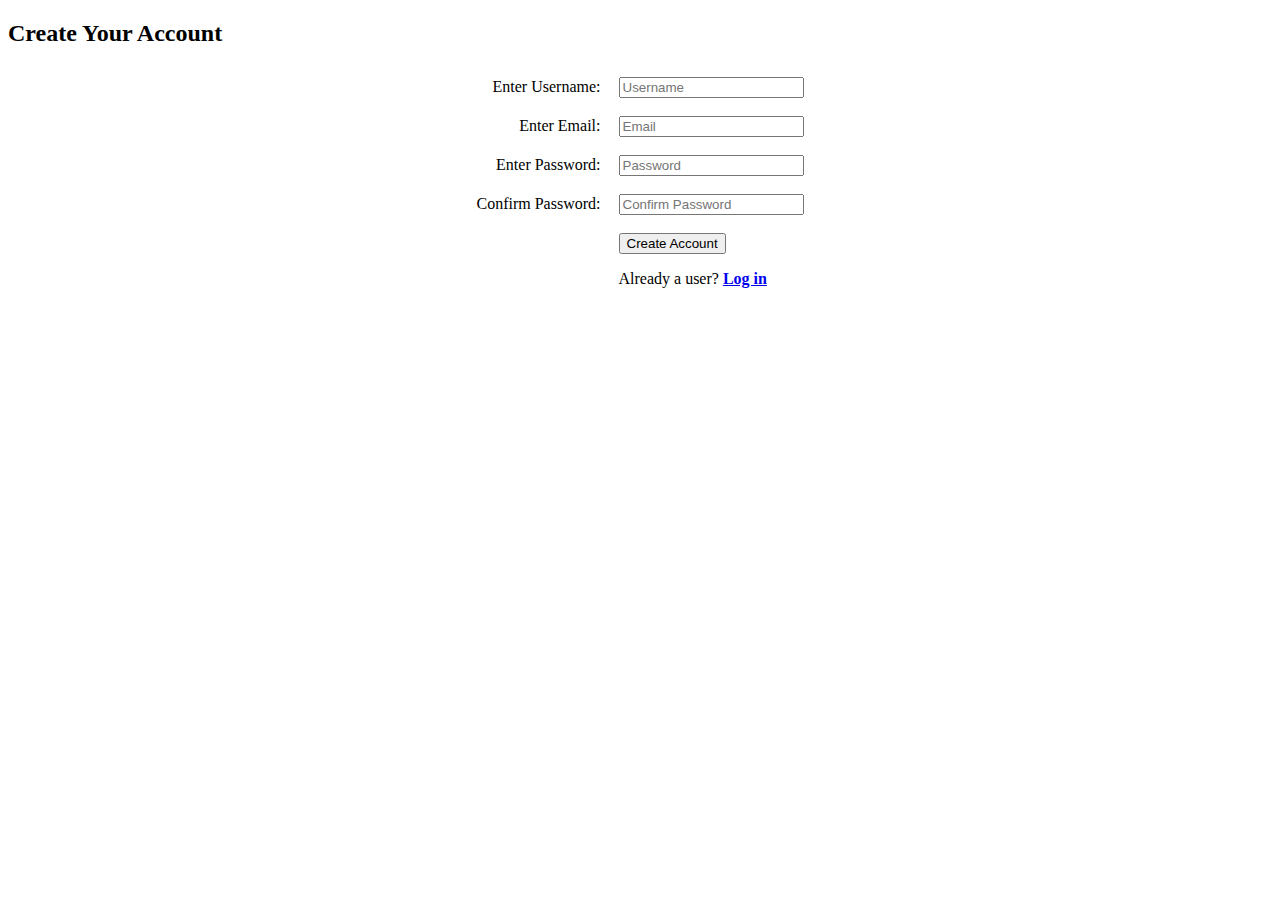
==== Register.html @ 7bbff07a "Add files via upload" ====
<!DOCTYPE html>
<html lang="en">
<head>
    <meta charset="UTF-8">
    <meta name="viewport" content="width=device-width, initial-scale=1.0">
    <title>Document</title>
</head>
<body>
    <!-- Main div code -->
	<div id="main">
        <div class="h-tag">
            <h2>Create Your Account</h2>
        </div>
        <!-- create account div -->
        <div class="login">
            <table cellspacing="2" align="center" cellpadding="8" border="0">
                <tr>
                <td align="right">Enter Username:</td>
                <td><input type="text" placeholder="Username" id="t1" class="tb" /></td>
                </tr>
                <tr>
                <td align="right">Enter Email:</td>
                <td><input type="text" placeholder="Email" id="t2" class="tb" /></td>
                </tr>
                <tr>
                <td align="right">Enter Password:</td>
                <td><input type="password" placeholder="Password" id="t3" class="tb" /></td>
                </tr>
                <tr>
                <td align="right">Confirm Password:</td>
                <td><input type="password" placeholder="Confirm Password" id="t4" class="tb" /></td>
                </tr>
                <tr>
                <td></td>
                <td>
                <button class="uBt" onclick="registration()" >Create Account</button>
                <p>Already a user?  <a href="sign-up.html" class="ca"><b>Log in</b></a></p>
                </td>
                </tr>
            </table>
        </div>
        <!-- create account box ending here.. -->
        </div>
        <!-- Main div ending here... -->
        <script>src="register.js"</script>
</body>
</html>
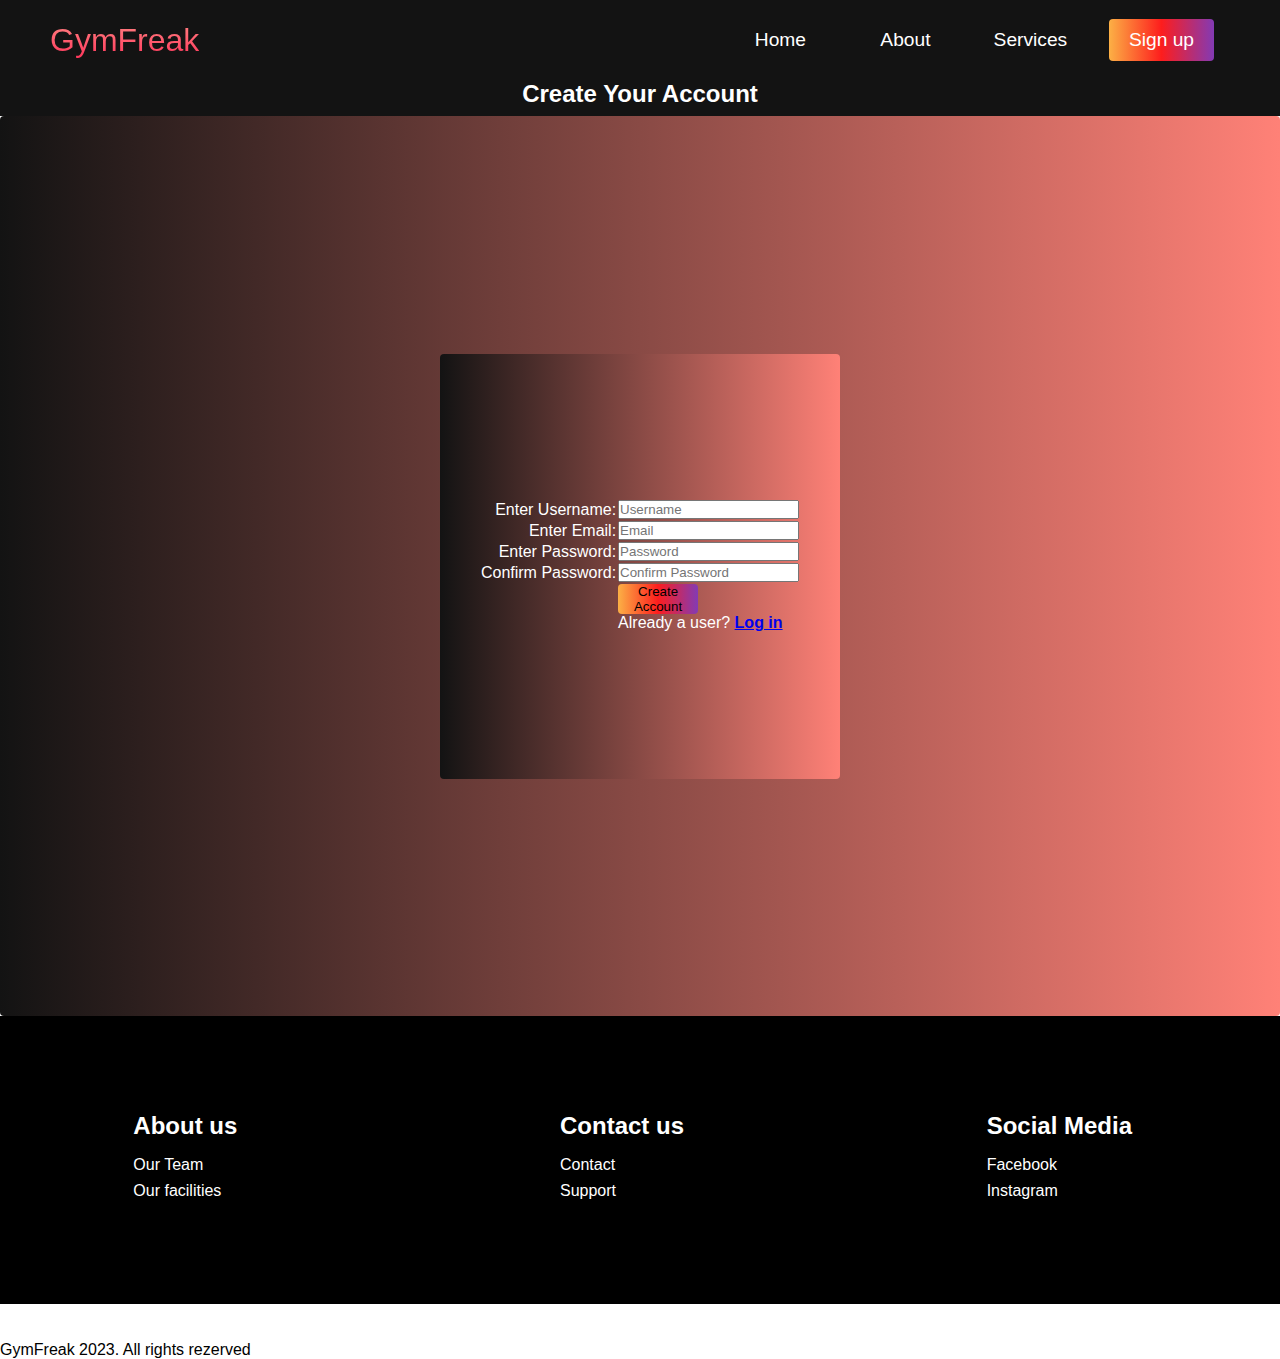
==== commit f45ddc6c: "Add files via upload" ====
--- a/Register.html
+++ b/Register.html
@@ -3,14 +3,41 @@
 <head>
     <meta charset="UTF-8">
     <meta name="viewport" content="width=device-width, initial-scale=1.0">
+    <link rel="stylesheet" href="styles.css">
     <title>Document</title>
 </head>
 <body>
+    <!--Navbar Section-->
+   <nav class="navbar">
+    <div class="navbar__container">
+        <a href="#home" id="navbar__logo">GymFreak</a>
+        <div class="navbar__toogle" id="mobile-menu">
+            <span class="bar"></span>
+            <span class="bar"></span>
+            <span class="bar"></span>
+        </div>
+        <ul class="navbar__menu">
+            <li class="navbar__item">
+                <a href="#home" class="navbar__links" id="home-page">Home</a>
+            </li>
+            <li class="navbar__item">
+                <a href="#about" class="navbar__links" id="about-page">About</a>
+            </li>
+            <li class="navbar__item">
+                <a href="#services" class="navbar__links" id="services-page">Services</a>
+            </li>
+            <li class="navbar__btn">
+                <a href="sign-up.html" class="button" id="sign-up" onclick="goToSignUpPage()">Sign up</a>
+            </li>
+        </ul>
+    </div>
+   </nav> 
     <!-- Main div code -->
 	<div id="main">
         <div class="h-tag">
             <h2>Create Your Account</h2>
         </div>
+        <div class="table__content">
         <!-- create account div -->
         <div class="login">
             <table cellspacing="2" align="center" cellpadding="8" border="0">
@@ -38,10 +65,61 @@
                 </td>
                 </tr>
             </table>
+          </div>
         </div>
         <!-- create account box ending here.. -->
         </div>
         <!-- Main div ending here... -->
+    <!--footer section--> 
+<div class="footer__container">
+    <div class="footer__link">
+        <div class="footer__link--wrapper"> 
+            <div class="footer__link--items">
+            <h2>About us</h2>
+            <a href="sign-up">Our Team</a>
+            <a href="sign-up">Our facilities</a>
+            </div>
+       
+        </div>
+    </div>
+
+    <div class="footer__link">
+        <div class="footer__link--wrapper"> 
+        <div class="footer__link--items">
+            <h2>Contact us</h2>
+            <a href="sign-up">Contact</a>
+            <a href="sign-up">Support</a>
+            </div>
+        </div>
+    </div>
+
+    <div class="footer__link">
+        <div class="footer__link--wrapper"> 
+        <div class="footer__link--items">
+            <h2>Social Media</h2>
+            <a href="sign-up">Facebook</a>
+            <a href="sign-up">Instagram</a> 
+            </div>
+        </div>
+    </div>
+</div>
+
+<section class="social-media"> 
+    <div class="social__media--wrapper">
+        <div class="footer__logo">
+            <a href="/" id="footer__logo">GymFreak</a>
+        </div>
+        <p class="website__rights">GymFreak 2023. All rights rezerved</p>
+        <div class="social__icon">
+            <a href="/" class="social__icon--link" target="_blank">
+                <i class="fab fa-fafebook"></i></a>
+
+            <a href="/" class="social__icon--link">
+                    <i class="fab fa-instagram"></i></a>
+        </div>
+    </div>
+</section>
+        
         <script>src="register.js"</script>
 </body>
 </html>--- a/styles.css
+++ b/styles.css
@@ -0,0 +1,489 @@
+*{
+    box-sizing: border-box;
+    margin: 0;
+    padding: 0;
+    font-family: 'Kumbh Sans', sans-serif;
+    scroll-behavior: smooth;
+}
+
+.navbar{
+    background: #131313;
+    height: 80px;
+    display: flex;
+    justify-content: center;
+    align-items: center;
+    font-size: 1.2rem;
+    position: sticky;
+    top: 0;
+    z-index: 999;
+}
+
+.navbar__container{
+    display: flex;
+    justify-content: space-between;
+    height: 80px;
+    z-index: 1;
+    width: 100%;
+    margin: 0 auto;
+    padding: 0 50px;
+
+}
+
+#navbar__logo{
+    background-color: #ff8177;
+    background-image: linear-gradient(to top, #ff0844 0%, #ffb199 100%);
+    background-size: 100%;
+    -webkit-background-clip: text;
+    -moz-background-clip: text;
+    -webkit-text-fill-color: transparent;
+    -moz-text-fill-color: transparent;
+    display: flex;
+    align-items: center;
+    cursor: pointer;
+    text-decoration: none;
+    font-size: 2rem;
+}
+
+.navbar__menu{
+    display: flex;
+    align-items: center;
+    list-style: none;
+    
+}
+
+.navbar__item{
+    height: 80px;
+    width: 100%;
+    display: flex;
+    align-items: center;
+    justify-content: space-between;
+}
+
+.navbar__links{
+    color: #fff;
+    display: flex;
+    align-items: center;
+    justify-content: center;
+    width: 125px;
+    text-decoration: none;
+    height: 100%;
+    transition: all 0.3s ease;
+}
+
+.navbar__btn{
+    display: flex;
+    justify-content: center;
+    align-items: center;
+    padding: 0 1rem;
+    width: 100%;
+}
+
+.button{
+    display: flex;
+    justify-content: center;
+    align-items: center;
+    text-decoration: none;
+    padding: 10px 20px;
+    height: 100%;
+    width: 100%;
+    border: none;
+    outline: none;
+    border-radius: 4px;
+    background: #833ab4;
+    background: -webkit-linear-gradient(to right, #fcb045, #fd1d1d, #833ab4);
+    background: linear-gradient(to right, #fcb045, #fd1d1d, #833ab4);
+    color: #fff;
+    transition: all 0.3s ease;
+
+}
+
+.navbar__links:hover {
+    color: #9518fc;
+    transition: all 0.3s ease;
+
+}
+
+
+
+
+
+.navbar__links:hover {
+    color: #9518fc;
+    transition: all 0.3s ease;
+}
+
+
+
+
+/*hero section*/
+
+.hero{
+    background: #000000;
+    background: linear-gradient(to right, #161616, #000000);
+    padding: 200px 0;
+}
+
+
+.hero__container{
+    flex-direction: column;
+    display: flex;
+    align-items: center;
+    justify-content: center;
+    height: 90%;
+    max-width: 1200px;
+    margin: 0 auto;
+    margin: 0 auto;
+    padding: 30px;
+    color: #131313;
+}
+
+.hero__heading{
+    font-size: 100px;
+    margin-bottom: 24px;
+    justify-content: center;
+    text-align: center;
+    background-color: #ff8177;
+    background-image: linear-gradient(to top, #ff0844 0%, #ffb199 100%);
+    -webkit-background-clip: text;
+    -moz-background-clip: text;
+    -webkit-text-fill-color: transparent;
+    -moz-text-fill-color: transparent;
+    
+}
+
+.hero__description{
+    font-size: 60px;
+    text-align: center;
+    color: #fff;
+}
+
+.main__btn{
+    display: flex;
+    justify-content: center;
+    align-items: center;
+    margin: auto;
+    padding: 10px 20px;
+    height: 100%;
+    width: 120px;
+    border: none;
+    outline: none;
+    border-radius: 4px;
+    background: #622988;
+    background: -webkit-linear-gradient(to right, #fcb045, #fd1d1d, #833ab4);
+    background: linear-gradient(to right, #fcb045, #fd1d1d, #833ab4);
+    text-decoration:none;
+    transition: all 0.3s ease;
+}
+
+.main__btn a{
+    color: #fff;
+    text-decoration: none;
+}
+
+
+
+.main__btn:hover {
+    background: #fd1d1d;
+    background: -webkit-linear-gradient(to right, #fcb045, #833ab4);
+    background: linear-gradient(to right, #fcb045, #833ab4);
+    color: #fff;
+}
+
+/*about section */
+
+.main{
+    background-color: #131313;
+    padding: 10rem 0;
+
+}
+.main__container{
+    display: grid;
+    grid-template-columns: 1fr 1fr;
+    align-items: center;
+    justify-content: center;
+    text-align: center;
+    margin: 0 auto;
+    height: 90%;
+    z-index: 1;
+    width: 100%;
+    padding: 0 50px;
+
+}
+
+.main__content{
+    color: #fff;
+    width: 100%;
+    
+}
+
+.main__content h1{
+    font-size: 2rem;
+    background-color: #fe3b6f;
+    background-image: linear-gradient(to top, #ff087b 0%, #ed1a52 100%);
+    background-size: 100%;
+    -webkit-background-clip: text;
+    -moz-background-clip: text;
+    -webkit-text-fill-color: transparent;
+    -moz-text-fill-color: transparent;
+    text-transform: uppercase;
+    margin-bottom: 32px;   
+}
+
+.main__content h2{
+    font-size: 4rem;
+    text-align: center;
+    color: #fff;
+}
+
+.main__content p{
+    margin-top: 1rem;
+    font-size: 2rem;
+    font-weight: 700;
+}
+
+.main__img--conteiner{
+    text-align: center;
+
+}
+
+.main__img--card{
+    margin: 10px;
+    border-radius: 4px;
+    display: flex;
+    justify-content: center;
+    flex-direction: column;
+   
+    
+}
+.main__img {
+    width:50%;
+    height: 100%;
+    display: flex;
+    justify-content: center;
+    align-items: center;
+    background-size: cover;
+}
+
+/*service section */
+.services{
+    background: #131313;
+    display: flex;
+    flex-direction: column;
+    justify-content: center;
+    align-items: center;
+    height: 100%;
+    padding: 10rem 0;
+
+}
+
+.services h1{
+    background-color: #ff8177;
+    background-image: linear-gradient(to right, #ff0844 0%, #ffb199 100%);
+    -webkit-background-clip: text;
+    -moz-background-clip: text;
+    -webkit-text-fill-color: transparent;
+    -moz-text-fill-color: transparent;
+    margin-bottom: 5rem;
+    font-size: 2rem; 
+
+}
+
+.services__wrapper{
+    display: grid;
+    grid-template-columns: 1fr 1fr 1fr 1fr;
+    grid-template-rows: 1fr;
+}
+
+.services__card{
+    margin: 10px;
+    height: 425px;
+    width: 300px;
+    border-radius: 4px;
+    display: flex;
+    flex-direction: column;
+    justify-content: center;
+    color: #fff;
+    background-image: linear-gradient(to right, #131313 0%, #ff8177 100%);
+    transition: 0.3s ease-in;
+}
+.services__card h2 {
+color: #fff;
+text-align: center;
+}
+
+.services__card p{
+    color: #fff;
+    text-align: center;
+}
+
+.services__btn{
+    display: flex;
+    justify-content: center;
+    align-items: center;
+    margin: auto;
+    padding: 10px 20px;
+    height: 30px;
+    width: 80px;
+    border: none;
+    outline: none;
+    border-radius: 4px;
+    background: #622988;
+    background: -webkit-linear-gradient(to right, #fcb045, #fd1d1d, #833ab4);
+    background: linear-gradient(to right, #fcb045, #fd1d1d, #833ab4);
+    text-decoration:none;
+    transition: all 0.3s ease;
+
+} 
+.services__btn a{
+    color: #fff;
+    text-decoration:none;
+}
+.services__btn:hover{
+    
+        background: #fd1d1d;
+        background: -webkit-linear-gradient(to right, #fcb045, #833ab4);
+        background: linear-gradient(to right, #fcb045, #833ab4);
+        color: #fff;
+    
+}
+
+
+.main__img--container2{
+    display: flex;
+    flex-direction: column;
+    justify-content: center;
+    height: 500px;
+    width:  500px;
+}
+.footer__container{
+    background-color: #000000;
+    padding: 5rem 0 ;
+    display: grid;
+    grid-template-columns: 1fr 1fr 1fr ;
+    grid-template-rows: 1fr;
+    flex-direction: column;
+    justify-content: center;
+    align-items: center;
+}
+#footer__logo{
+    color: #fff;
+    display: flex;
+    align-items: center;
+    cursor: pointer;
+    text-decoration: none;
+    font-size: 2rem;
+}
+
+.footer__link{
+    width: 100%;
+    max-width: 1000px;
+    display: flex;
+    justify-content: center;
+    align-items: center;
+}
+.footer__link--wrapper{
+    display: flex;
+
+}
+
+.footer__link--items{
+    display: flex;
+    flex-direction: column;
+    align-items: flex-start;
+    margin: 16px;
+    text-align: left;
+    width: 160px;
+    box-sizing: border-box;
+    ;
+}
+.footer__link--items h2{
+    margin-bottom: 16px;
+    color: #fff;
+    text-decoration:none;
+}
+.footer__link--items a{
+    color: #fff;
+    text-decoration:none;
+    margin-bottom:0.5rem  ;
+}
+
+/*log in section */
+
+.main{
+    background: #000000;
+    background: linear-gradient(to right, #161616, #000000);
+    padding: 200px 0;
+}
+
+
+.h-tag{
+    background: #131313;
+    display: flex;
+    flex-direction: column;
+    justify-content: center;
+    align-items: center;
+    height: 10%;
+    
+
+
+}
+.h-tag h2{
+    color: #fff;
+    text-decoration:none;
+    margin-bottom:0.5rem  ;
+}
+
+
+.table__content {
+        background: #131313;
+        background-image: linear-gradient(to right, #131313 0%, #ff8177 100%);
+        transition: 0.3s ease-in;
+        background-position: fill;
+        display: flex;
+        justify-content: center;
+        align-items: center;
+        margin: auto;
+        height: 100%;
+        width: 100%;
+        border-radius: 4px;
+        min-height: 100vh;
+    }
+   
+        
+    
+
+
+    .login {
+        margin: 10px;
+        height: 425px;
+        width: 400px;
+        border-radius: 4px;
+        display: flex;
+        flex-direction: column;
+        justify-content: center;
+        align-items: center;
+        position: relative;
+        color: #fff;
+        background-image: linear-gradient(to right, #131313 0%, #ff8177 100%);
+        transition: 0.3s ease-in;
+    }
+.uBt{
+    display: flex;
+    justify-content: center;
+    align-items: center;
+    padding: 5px 10px;
+    height: 30px;
+    width: 80px;
+    border: none;
+    outline: none;
+    border-radius: 4px;
+    background: #622988;
+    background: -webkit-linear-gradient(to right, #fcb045, #fd1d1d, #833ab4);
+    background: linear-gradient(to right, #fcb045, #fd1d1d, #833ab4);
+    text-decoration:none;
+    transition: all 0.3s ease;
+    
+}
+
+
+
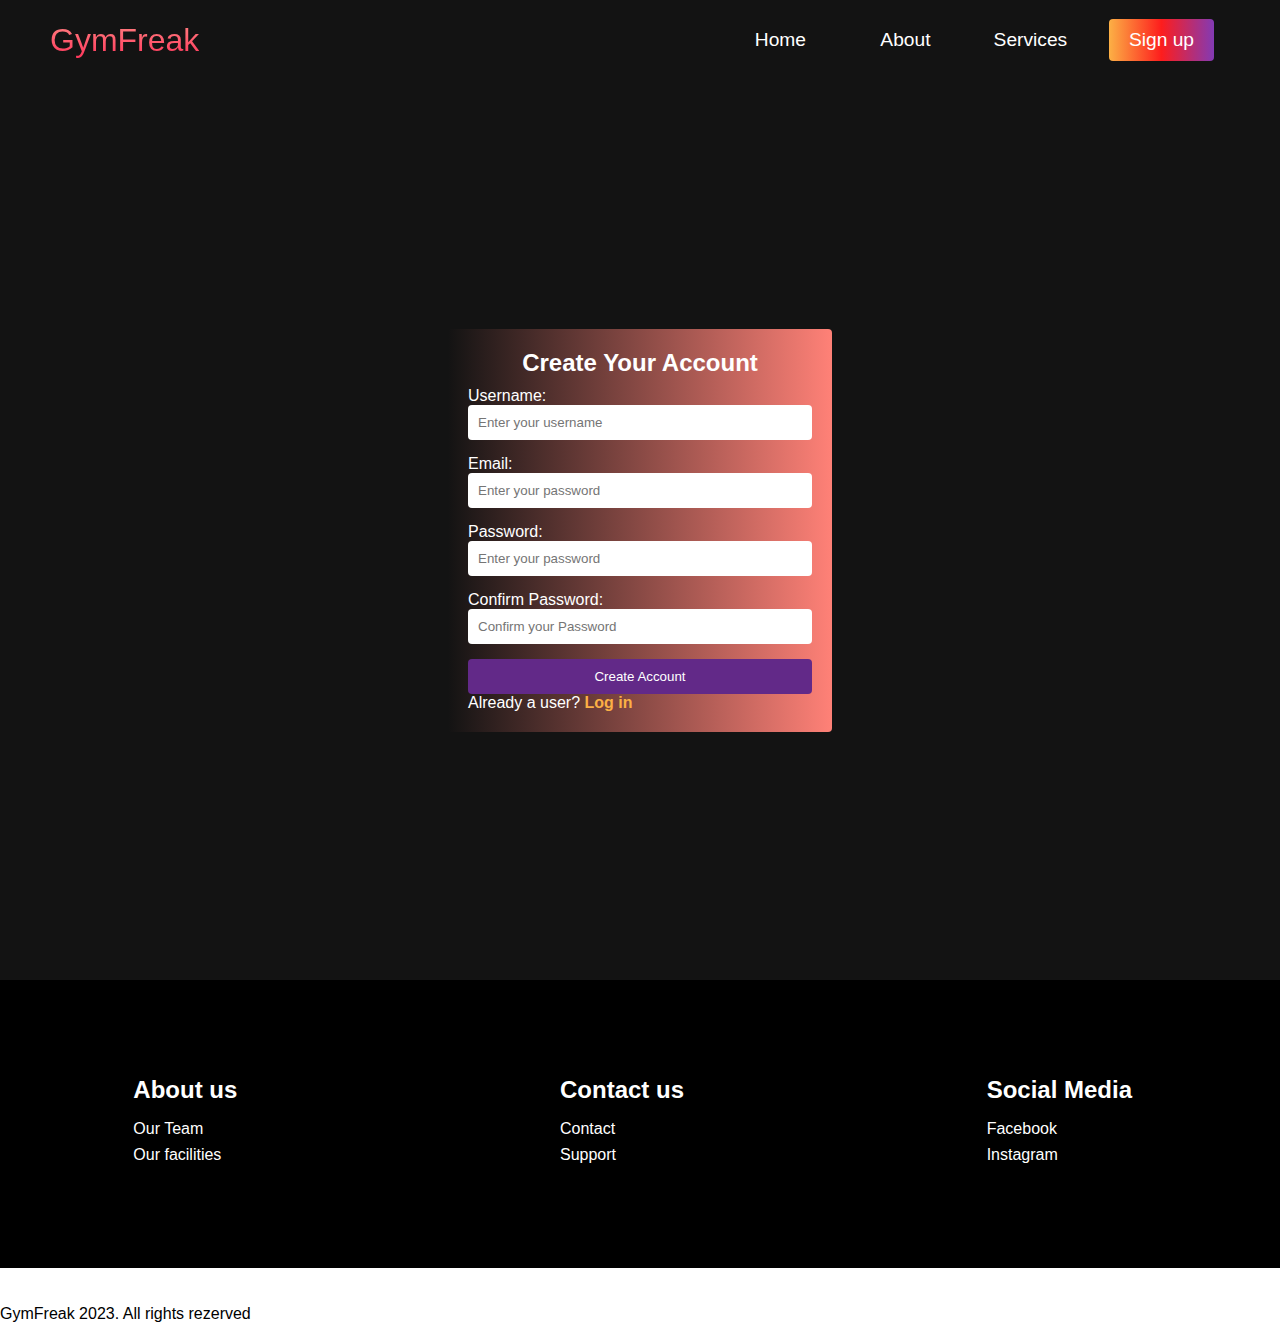
==== commit 173d5bd0: "Add files via upload" ====
--- a/Register.html
+++ b/Register.html
@@ -18,13 +18,13 @@
         </div>
         <ul class="navbar__menu">
             <li class="navbar__item">
-                <a href="#home" class="navbar__links" id="home-page">Home</a>
+                <a href="index.html" class="navbar__links" id="home-page">Home</a>
             </li>
             <li class="navbar__item">
-                <a href="#about" class="navbar__links" id="about-page">About</a>
+                <a href="index.html#about" class="navbar__links" id="about-page">About</a>
             </li>
             <li class="navbar__item">
-                <a href="#services" class="navbar__links" id="services-page">Services</a>
+                <a href="index.html#services" class="navbar__links" id="services-page">Services</a>
             </li>
             <li class="navbar__btn">
                 <a href="sign-up.html" class="button" id="sign-up" onclick="goToSignUpPage()">Sign up</a>
@@ -33,43 +33,35 @@
     </div>
    </nav> 
     <!-- Main div code -->
-	<div id="main">
-        <div class="h-tag">
+    <div class="login-container">
+        <div class="login-form">
             <h2>Create Your Account</h2>
+            <form>
+                <div class="input-group">
+                    <label for="username">Username:</label>
+                    <input type="text" id="username" placeholder="Enter your username" class="input-field">
+                </div>
+
+                <div class="input-group">
+                    <label for="email">Email:</label>
+                    <input type="password" id="password" placeholder="Enter your password" class="input-field">
+                </div>
+
+                <div class="input-group">
+                    <label for="password">Password:</label>
+                    <input type="password" id="password" placeholder="Enter your password" class="input-field">
+                </div>
+            
+                <div class="input-group">
+                    <label for="confirmPassword">Confirm Password:</label>
+                    <input type="password" id="password" placeholder="Confirm your Password" class="input-field">
+                </div>
+                <button class="login-button" onclick="registration()">Create Account</button>
+            </form>
+            <p>Already a user? <a href="sign-up.html" class="register-link"><b>Log in</b></a></p>
         </div>
-        <div class="table__content">
-        <!-- create account div -->
-        <div class="login">
-            <table cellspacing="2" align="center" cellpadding="8" border="0">
-                <tr>
-                <td align="right">Enter Username:</td>
-                <td><input type="text" placeholder="Username" id="t1" class="tb" /></td>
-                </tr>
-                <tr>
-                <td align="right">Enter Email:</td>
-                <td><input type="text" placeholder="Email" id="t2" class="tb" /></td>
-                </tr>
-                <tr>
-                <td align="right">Enter Password:</td>
-                <td><input type="password" placeholder="Password" id="t3" class="tb" /></td>
-                </tr>
-                <tr>
-                <td align="right">Confirm Password:</td>
-                <td><input type="password" placeholder="Confirm Password" id="t4" class="tb" /></td>
-                </tr>
-                <tr>
-                <td></td>
-                <td>
-                <button class="uBt" onclick="registration()" >Create Account</button>
-                <p>Already a user?  <a href="sign-up.html" class="ca"><b>Log in</b></a></p>
-                </td>
-                </tr>
-            </table>
-          </div>
-        </div>
-        <!-- create account box ending here.. -->
-        </div>
-        <!-- Main div ending here... -->
+    </div>
+    
     <!--footer section--> 
 <div class="footer__container">
     <div class="footer__link">
--- a/styles.css
+++ b/styles.css
@@ -407,83 +407,59 @@
     margin-bottom:0.5rem  ;
 }
 
-/*log in section */
-
-.main{
-    background: #000000;
-    background: linear-gradient(to right, #161616, #000000);
-    padding: 200px 0;
-}
-
-
-.h-tag{
-    background: #131313;
-    display: flex;
-    flex-direction: column;
-    justify-content: center;
-    align-items: center;
-    height: 10%;
-    
-
-
-}
-.h-tag h2{
-    color: #fff;
-    text-decoration:none;
-    margin-bottom:0.5rem  ;
-}
-
-
-.table__content {
-        background: #131313;
-        background-image: linear-gradient(to right, #131313 0%, #ff8177 100%);
-        transition: 0.3s ease-in;
-        background-position: fill;
-        display: flex;
-        justify-content: center;
-        align-items: center;
-        margin: auto;
-        height: 100%;
-        width: 100%;
-        border-radius: 4px;
-        min-height: 100vh;
-    }
-   
-        
-    
-
-
-    .login {
-        margin: 10px;
-        height: 425px;
-        width: 400px;
-        border-radius: 4px;
-        display: flex;
-        flex-direction: column;
-        justify-content: center;
-        align-items: center;
-        position: relative;
-        color: #fff;
-        background-image: linear-gradient(to right, #131313 0%, #ff8177 100%);
-        transition: 0.3s ease-in;
-    }
-.uBt{
-    display: flex;
-    justify-content: center;
-    align-items: center;
-    padding: 5px 10px;
-    height: 30px;
-    width: 80px;
+/* Login Section */
+.login-container {
+    display: flex;
+    justify-content: center;
+    align-items: center;
+    min-height: 100vh;
+    background-color: #131313;
+}
+
+.login-form {
+    background-image: linear-gradient(to right, #131313 0%, #ff8177 100%);
+    padding: 20px;
+    border-radius: 4px;
+    color: #fff;
+    width: 30%;
+    height: 20%;
+}
+
+.login-form h2 {
+    text-align: center;
+    margin-bottom: 10px;
+}
+
+.input-group {
+    margin-bottom: 15px;
+}
+
+.input-field {
+    width: 100%;
+    padding: 10px;
     border: none;
-    outline: none;
-    border-radius: 4px;
-    background: #622988;
-    background: -webkit-linear-gradient(to right, #fcb045, #fd1d1d, #833ab4);
-    background: linear-gradient(to right, #fcb045, #fd1d1d, #833ab4);
-    text-decoration:none;
-    transition: all 0.3s ease;
-    
-}
-
-
-
+    border-radius: 4px;
+}
+
+.login-button {
+    display: block;
+    width: 100%;
+    padding: 10px;
+    background-color: #622988;
+    color: #fff;
+    border: none;
+    border-radius: 4px;
+    cursor: pointer;
+    transition: background-color 0.3s ease;
+}
+
+.login-button:hover {
+    background-color: #833ab4;
+}
+
+.register-link {
+    color: #fcb045;
+    text-decoration: none;
+}
+
+
